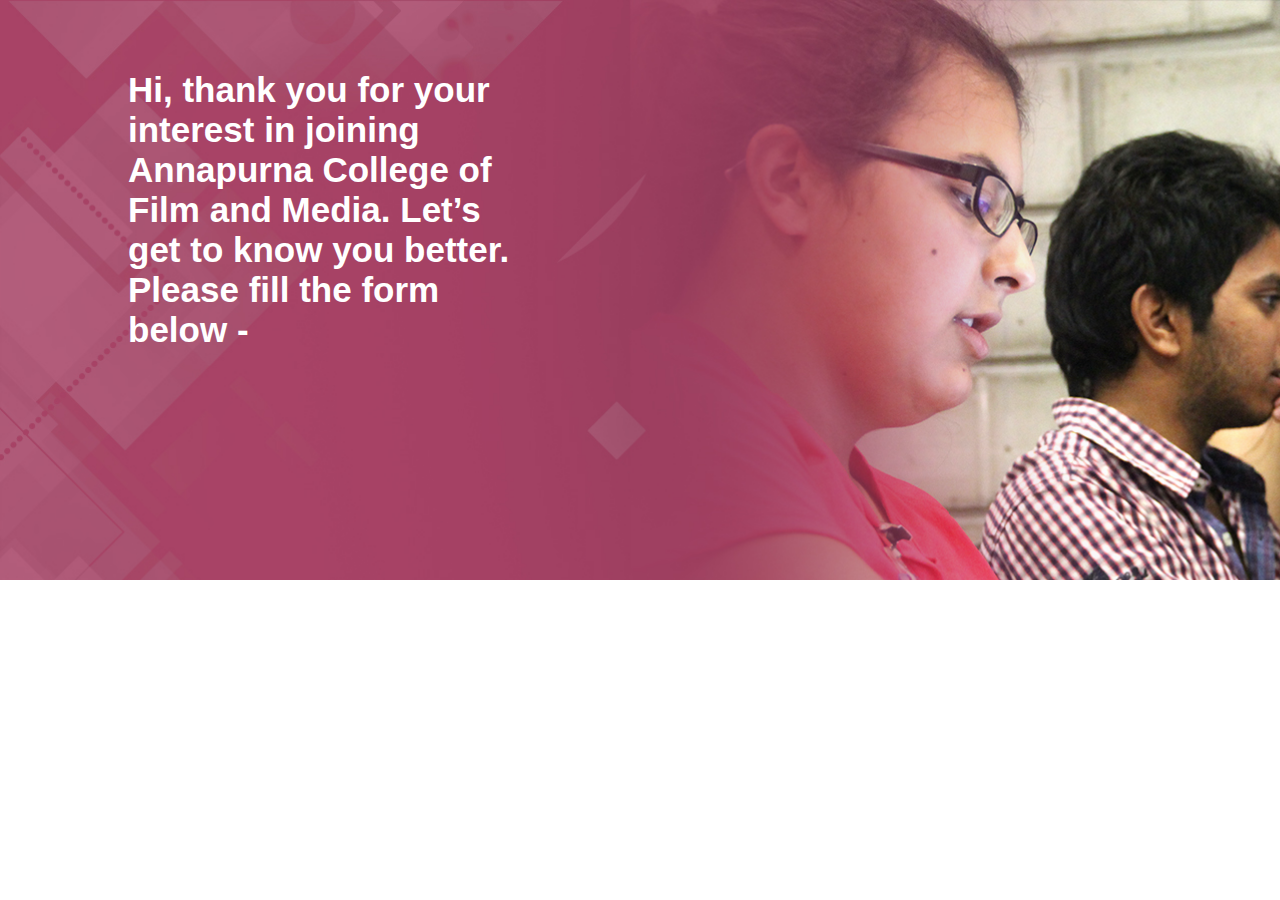
==== enquiry.html @ 4497f045 "Enquiry page added" ====
<!DOCTYPE html>
<html lang="en">
<head>
  <meta charset="UTF-8">
  <meta name="viewport" content="width=device-width, initial-scale=1.0">
  <title>Document</title>
  <link rel="stylesheet" href="./css/style.css">
</head>
<body class="enquiry_form">
  <div class="top-banner">
    <div class="title">
      <p>Hi, thank you for your interest in joining Annapurna College of Film and Media. Let’s get to know you better. Please fill the form below -</p>
    </div>
  </div>
</body>
</html>
---- css/style.css ----
body {
  margin: 0;
  font-family: Arial, Helvetica, sans-serif;
}

.top-banner {
  position: relative;
  min-height: 580px;
}

.ba_film_media .top-banner {
  background-image: url('../images/ba_film_media/Banner_1_a.png');
}

.visual_arts .top-banner {
  background-image: url('../images/visual_arts/Banner_2_a.png');
}

.ma_film_media .top-banner {
  background-image: url('../images/ma_film_media/Banner_3_a.png');
}

.enquiry_form .top-banner {
  background-image: url('../images/enquiry_form/Banner_4.png');
}


.top-banner img{
  width: 100%;
}

.top-banner .title {
  width: 30%;
  position: absolute;
  top: calc(50% - 80px);
  left: 25%;
  transform: translate(-50%, -50%);
}

.top-banner p {
  color: #fff;
  font-weight: bold;
  font-size: 35px;
}

.enquire_now {
  color: #fff;
  padding: 10px 25px;
  text-align: center;
  border: none;
  font-size: 22px;
  text-decoration: none;
}

.enquire_now.yellow {
  background-color: #EEB706;
}

.enquire_now.green {
  background-color: #66BD7B;
}

.tabs {
  position: relative;
  width: 75%;
  margin: 0 auto;
  border: 1px solid #fff;
  border-radius: 20px 20px 0 0;
  bottom: 80px;
  background-color: #fff;
}

.tabs ul {
  display: flex;
  margin: 0 auto;
  padding-inline-start: 0px;
}

.tabs ul li {
  list-style: none;
  width: 40%;
  padding: 30px 0px;
  text-align: center;
  position: relative;
  border-bottom: 1px solid #707070;
}

.tabs ul li a {
  color: #000;
  text-decoration: none;
}

.ba_film_media .tabs ul li:nth-child(2)::after, .ma_film_media .tabs ul li:nth-child(1)::after {
  content: " ";
  position: absolute;
  border-left: 1px solid #707070;
  top: 30%;
  right: 0;
  height: 40%;
  margin-top: auto;
  margin-bottom: auto;
}

.tabs ul li.active{
  border-right: 1px solid #707070;
  border-radius: 20px 20px 0 0;
  border-bottom: none !important;
}

.visual_arts .tabs ul li.active,.ma_film_media .tabs ul li.active {
  border-left: 1px solid #707070;
}

.tabs ul li.active a {
  font-weight: bold;
}

.content-section {
  width: 75%;
  margin: 0 auto;
}

.box {
  min-height: 386px;
  position: relative;
}

.box.script-writing {
  background-image: url('../images/ba_film_media/Group_93.png');
}

.box.production {
  background-image: url('../images/ba_film_media/Group_102.png');
}

.box.cinematography {
  background-image: url('../images/ba_film_media/Group_92.png');
}

.box.editing {
  background-image: url('../images/ba_film_media/Group_103.png');
}

.box.sound-design {
  background-image: url('../images/ba_film_media/Group_104.png');
}

.box.digital-marketing {
  background-image: url('../images/ba_film_media/Group_105.png');
}

.box.vfx {
  background-image: url('../images/visual_arts/Group_93.png');
}

.box.digital_imaging {
  background-image: url('../images/visual_arts/Group_106.png');
}

.box .content {
  width: 65%;
  position: absolute;
  top: 50%;
  left: 40%;
  transform: translate(-50%, -50%);
  color: #fff;
}

.box .content p {
  margin-bottom: 2rem;
}

.box .content.right {
  left: auto;
  right: -25%;
  text-align: right;
}

.bottom-arrow {
  border: 2px solid #EEB706;
}

.bottom-arrow:after {
  content:'';
  position: absolute;
  left: 0;
  right: 0;
  margin: 0 auto;
  width: 0;
  height: 0;
  border-top: 25px solid #EEB706;
  border-left: 30px solid transparent;
  border-right: 30px solid transparent;
  z-index: 1;
}
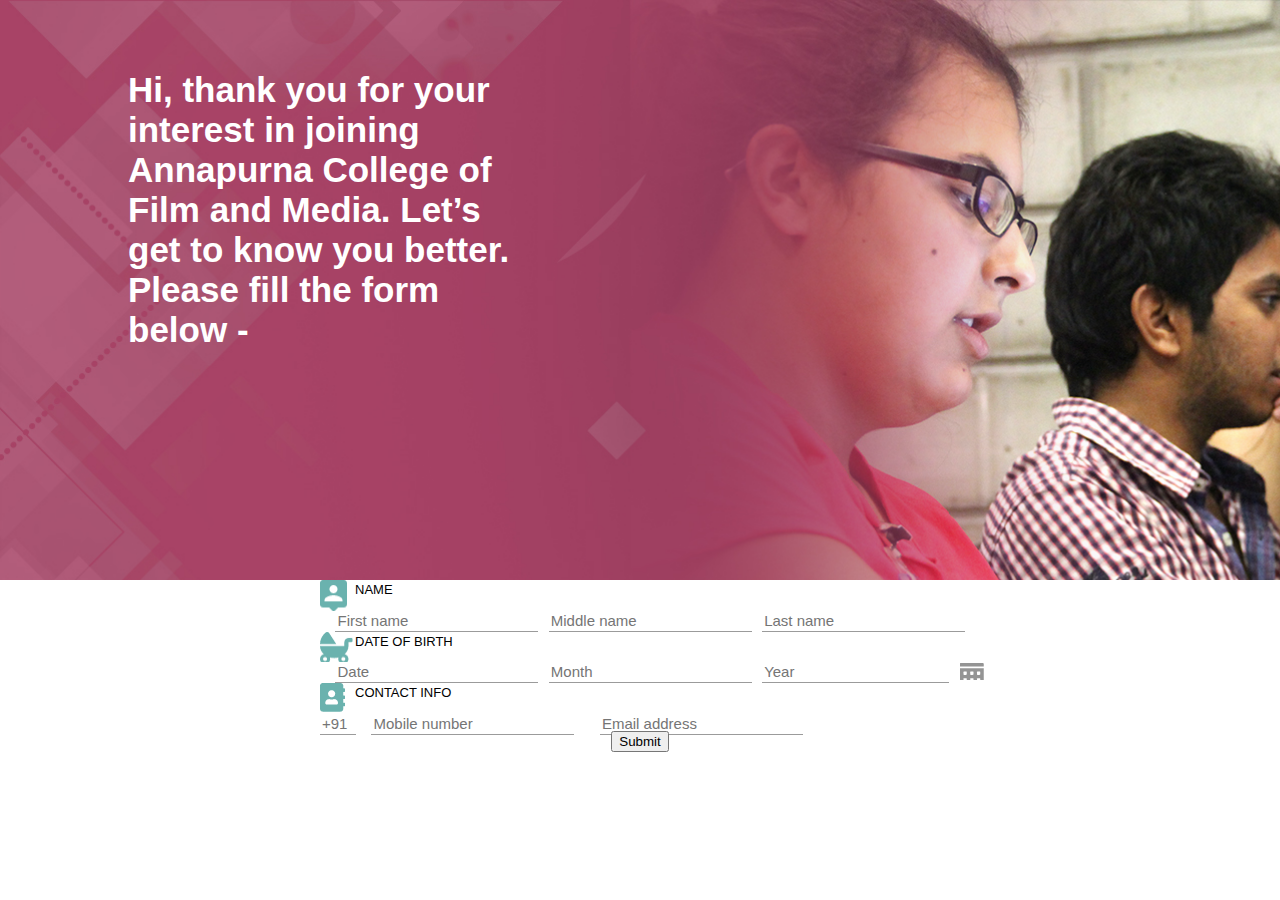
==== commit 3cfaa3fe: "progressing in enquiry form" ====
--- a/enquiry.html
+++ b/enquiry.html
@@ -1,16 +1,69 @@
 <!DOCTYPE html>
 <html lang="en">
+
 <head>
-  <meta charset="UTF-8">
-  <meta name="viewport" content="width=device-width, initial-scale=1.0">
+  <meta charset="UTF-8" />
+  <meta name="viewport" content="width=device-width, initial-scale=1.0" />
   <title>Document</title>
-  <link rel="stylesheet" href="./css/style.css">
+  <link rel="stylesheet" href="./css/style.css" />
 </head>
+
 <body class="enquiry_form">
   <div class="top-banner">
     <div class="title">
-      <p>Hi, thank you for your interest in joining Annapurna College of Film and Media. Let’s get to know you better. Please fill the form below -</p>
+      <p>
+        Hi, thank you for your interest in joining Annapurna College of Film
+        and Media. Let’s get to know you better. Please fill the form below -
+      </p>
     </div>
   </div>
+  <form class="enquiry-form validate-form">
+    <div class="form-section1">
+      <label id="name" class="label" for="first-name">Name</label>
+      <div class="wrap-input-field">
+        <input class="input-field" type="text" name="first-name" placeholder="First name" />
+      </div>
+      <div class="wrap-input-field">
+        <input class="input-field" type="text" name="middle-name" placeholder="Middle name" />
+      </div>
+      <div class="wrap-input-field">
+        <input class="input-field" type="text" name="last-name" placeholder="Last name" />
+      </div>
+
+      <label id="date" class="label" for="date-of-birth">Date of Birth</label>
+      <div class="wrap-input-field">
+        <input class="input-field" type="text" name="date" placeholder="Date" />
+      </div>
+      <div class="wrap-input-field">
+        <input class="input-field" type="text" name="month" placeholder="Month" />
+      </div>
+      <div class="wrap-input-field">
+        <input class="input-field3" type="text" name="year" placeholder="Year" />
+        <span id="calc"></span>
+      </div>
+    </div>
+    <div class="form-section2">
+      <label id="contact" class="label" for="contact-info">Contact Info</label>
+      <div class="wrap-input-field2">
+        <input id="mobile-addon" class="input-field2" type="text" name="mobile-addon" placeholder="+91" />
+      </div>
+      <div class="wrap-input-field3">
+        <input class="input-field" type="text" name="mobile-number" placeholder="Mobile number" />
+      </div>
+      <div class="wrap-input-field3">
+        <input class="input-field" type="text" name="email-address" placeholder="Email address" />
+      </div>
+    </div>
+
+    <div class="container-contact100-form-btn">
+      <button class="contact100-form-btn">
+        <span>
+          Submit
+          <i class="zmdi zmdi-arrow-right m-l-8"></i>
+        </span>
+      </button>
+    </div>
+  </form>
 </body>
+
 </html>
--- a/css/style.css
+++ b/css/style.css
@@ -24,8 +24,7 @@
   background-image: url('../images/enquiry_form/Banner_4.png');
 }
 
-
-.top-banner img{
+.top-banner img {
   width: 100%;
 }
 
@@ -101,13 +100,13 @@
   margin-bottom: auto;
 }
 
-.tabs ul li.active{
+.tabs ul li.active {
   border-right: 1px solid #707070;
   border-radius: 20px 20px 0 0;
   border-bottom: none !important;
 }
 
-.visual_arts .tabs ul li.active,.ma_film_media .tabs ul li.active {
+.visual_arts .tabs ul li.active, .ma_film_media .tabs ul li.active {
   border-left: 1px solid #707070;
 }
 
@@ -181,7 +180,7 @@
 }
 
 .bottom-arrow:after {
-  content:'';
+  content: '';
   position: absolute;
   left: 0;
   right: 0;
@@ -193,3 +192,123 @@
   border-right: 30px solid transparent;
   z-index: 1;
 }
+
+.enquiry-form {
+  width: 50%;
+  display: -webkit-box;
+  display: -webkit-flex;
+  display: -moz-box;
+  display: -ms-flexbox;
+  display: flex;
+  flex-wrap: wrap;
+  justify-content: space-between;
+  margin: 0 auto;
+}
+
+.label {
+  font-size: 13px;
+  color: #000;
+  line-height: 1.5;
+  text-transform: uppercase;
+  width: 100%;
+  padding-bottom: 11px;
+}
+
+.input-field {
+  display: block;
+  font-size: 15px;
+  color: #9B9B9B;
+  line-height: 1.2;
+  border: transparent;
+  border-bottom: 1px solid #9B9B9B !important;
+}
+
+.input-field2 {
+  font-size: 15px;
+  color: #9B9B9B;
+  line-height: 1.2;
+  border: transparent;
+  border-bottom: 1px solid #9B9B9B !important;
+  width: 100%;
+}
+
+.input-field3 {
+  font-size: 15px;
+  color: #9B9B9B;
+  line-height: 1.2;
+  border: transparent;
+  border-bottom: 1px solid #9B9B9B !important;
+  width: 100%;
+}
+
+#name {
+  background: url('../images/icons/Icon-material-person-pin.png') no-repeat;
+  padding-left: 35px;
+}
+
+#date {
+  background: url('../images/icons/Icon-awesome-baby-carriage.png') no-repeat;
+  padding-left: 35px;
+}
+
+#contact {
+  background: url('../images/icons/Icon-awesome-address-book.png') no-repeat;
+  padding-left: 35px;
+}
+
+#calc {
+  background: url('../images/icons/Icon-awesome-calendar-alt.png') no-repeat center right;
+  padding-right: 35px;
+  width: 24px;
+  height: 27px;
+}
+
+label#contact {
+  display: block;
+}
+
+.container-contact100-form-btn {
+  width: 100%;
+  display: -webkit-box;
+  display: -webkit-flex;
+  display: -moz-box;
+  display: -ms-flexbox;
+  display: flex;
+  flex-wrap: wrap;
+  justify-content: center;
+  margin-top: -4px;
+}
+
+.wrap-input-field {
+  width: 28.5%;
+}
+
+.form-section1 {
+  width: 100%;
+  display: flex;
+  justify-content: space-around;
+  flex-wrap: wrap;
+  margin: 0 auto;
+}
+
+.form-section2 {
+  width: 100%;
+  display: inline-block;
+  margin: 0 auto;
+}
+
+.wrap-input-field2 {
+  width: 5%;
+  display: inline-block;
+  margin-right: 15px;
+}
+
+.wrap-input-field3 {
+  width: 35%;
+  display: inline-block;
+}
+
+.wrap-input-field4 {
+  width: 35%;
+  display: inline-block;
+}
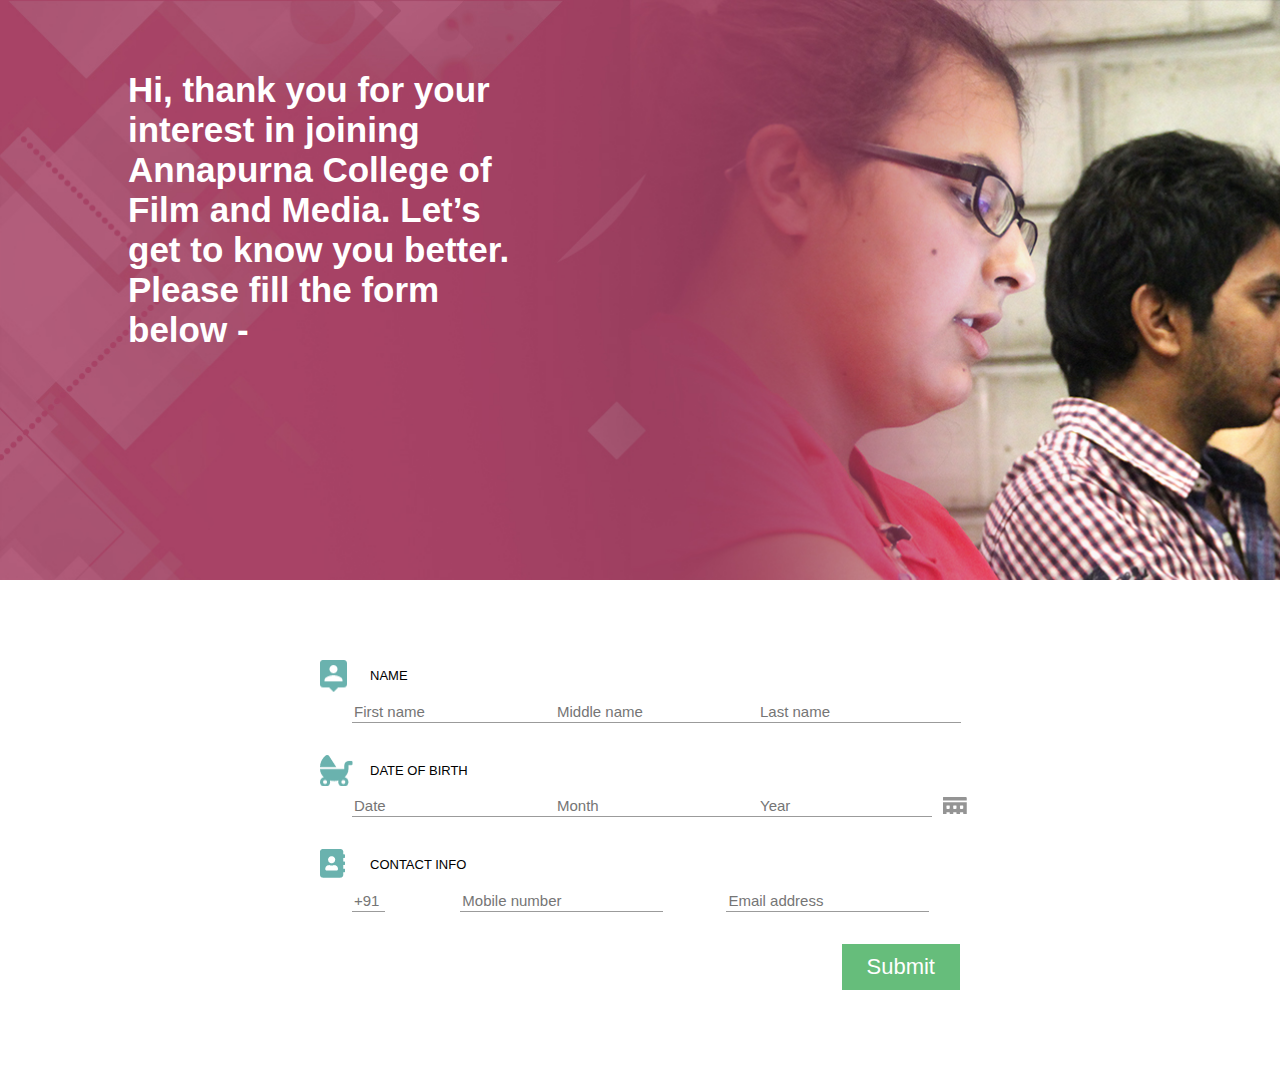
==== commit c04b8833: "Enquiry for css updated" ====
--- a/enquiry.html
+++ b/enquiry.html
@@ -20,48 +20,46 @@
   <form class="enquiry-form validate-form">
     <div class="form-section1">
       <label id="name" class="label" for="first-name">Name</label>
-      <div class="wrap-input-field">
-        <input class="input-field" type="text" name="first-name" placeholder="First name" />
-      </div>
-      <div class="wrap-input-field">
-        <input class="input-field" type="text" name="middle-name" placeholder="Middle name" />
-      </div>
-      <div class="wrap-input-field">
-        <input class="input-field" type="text" name="last-name" placeholder="Last name" />
+      <div class="input-wrapper">
+        <div class="wrap-input-field">
+          <input class="input-field" type="text" name="first-name" placeholder="First name" />
+        </div>
+        <div class="wrap-input-field">
+          <input class="input-field" type="text" name="middle-name" placeholder="Middle name" />
+        </div>
+        <div class="wrap-input-field">
+          <input class="input-field" type="text" name="last-name" placeholder="Last name" />
+        </div>
       </div>
 
       <label id="date" class="label" for="date-of-birth">Date of Birth</label>
-      <div class="wrap-input-field">
-        <input class="input-field" type="text" name="date" placeholder="Date" />
+      <div class="input-wrapper">
+        <div class="wrap-input-field">
+          <input class="input-field" type="text" name="date" placeholder="Date" />
+        </div>
+        <div class="wrap-input-field">
+          <input class="input-field" type="text" name="month" placeholder="Month" />
+        </div>
+        <div class="wrap-input-field">
+          <input class="input-field3" type="text" name="year" placeholder="Year" />
+          <span id="calc"></span>
+        </div>
       </div>
-      <div class="wrap-input-field">
-        <input class="input-field" type="text" name="month" placeholder="Month" />
-      </div>
-      <div class="wrap-input-field">
-        <input class="input-field3" type="text" name="year" placeholder="Year" />
-        <span id="calc"></span>
+      <label id="contact" class="label" for="contact-info">Contact Info</label>
+      <div class="input-wrapper">
+        <div class="wrap-input-field2">
+          <input id="mobile-addon" class="input-field2" type="text" name="mobile-addon" placeholder="+91" />
+        </div>
+        <div class="wrap-input-field3">
+          <input class="input-field" type="text" name="mobile-number" placeholder="Mobile number" />
+        </div>
+        <div class="wrap-input-field3">
+          <input class="input-field" type="text" name="email-address" placeholder="Email address" />
+        </div>
       </div>
     </div>
-    <div class="form-section2">
-      <label id="contact" class="label" for="contact-info">Contact Info</label>
-      <div class="wrap-input-field2">
-        <input id="mobile-addon" class="input-field2" type="text" name="mobile-addon" placeholder="+91" />
-      </div>
-      <div class="wrap-input-field3">
-        <input class="input-field" type="text" name="mobile-number" placeholder="Mobile number" />
-      </div>
-      <div class="wrap-input-field3">
-        <input class="input-field" type="text" name="email-address" placeholder="Email address" />
-      </div>
-    </div>
-
     <div class="container-contact100-form-btn">
-      <button class="contact100-form-btn">
-        <span>
-          Submit
-          <i class="zmdi zmdi-arrow-right m-l-8"></i>
-        </span>
-      </button>
+      <button class="enquire_now green">Submit</button>
     </div>
   </form>
 </body>
--- a/css/style.css
+++ b/css/style.css
@@ -202,7 +202,7 @@
   display: flex;
   flex-wrap: wrap;
   justify-content: space-between;
-  margin: 0 auto;
+  margin: 5rem auto;
 }
 
 .label {
@@ -211,7 +211,7 @@
   line-height: 1.5;
   text-transform: uppercase;
   width: 100%;
-  padding-bottom: 11px;
+  padding: 6px 6px 6px 50px;
 }
 
 .input-field {
@@ -243,17 +243,14 @@
 
 #name {
   background: url('../images/icons/Icon-material-person-pin.png') no-repeat;
-  padding-left: 35px;
 }
 
 #date {
   background: url('../images/icons/Icon-awesome-baby-carriage.png') no-repeat;
-  padding-left: 35px;
 }
 
 #contact {
   background: url('../images/icons/Icon-awesome-address-book.png') no-repeat;
-  padding-left: 35px;
 }
 
 #calc {
@@ -269,18 +266,8 @@
 
 .container-contact100-form-btn {
   width: 100%;
-  display: -webkit-box;
-  display: -webkit-flex;
-  display: -moz-box;
-  display: -ms-flexbox;
-  display: flex;
-  flex-wrap: wrap;
-  justify-content: center;
-  margin-top: -4px;
-}
-
-.wrap-input-field {
-  width: 28.5%;
+  display: flex;
+  justify-content: flex-end;
 }
 
 .form-section1 {
@@ -312,3 +299,10 @@
   width: 35%;
   display: inline-block;
 }
+
+.input-wrapper {
+  display: flex;
+  justify-content: space-between;
+  width: 90%;
+  margin: 10px 0 2rem 0;
+}
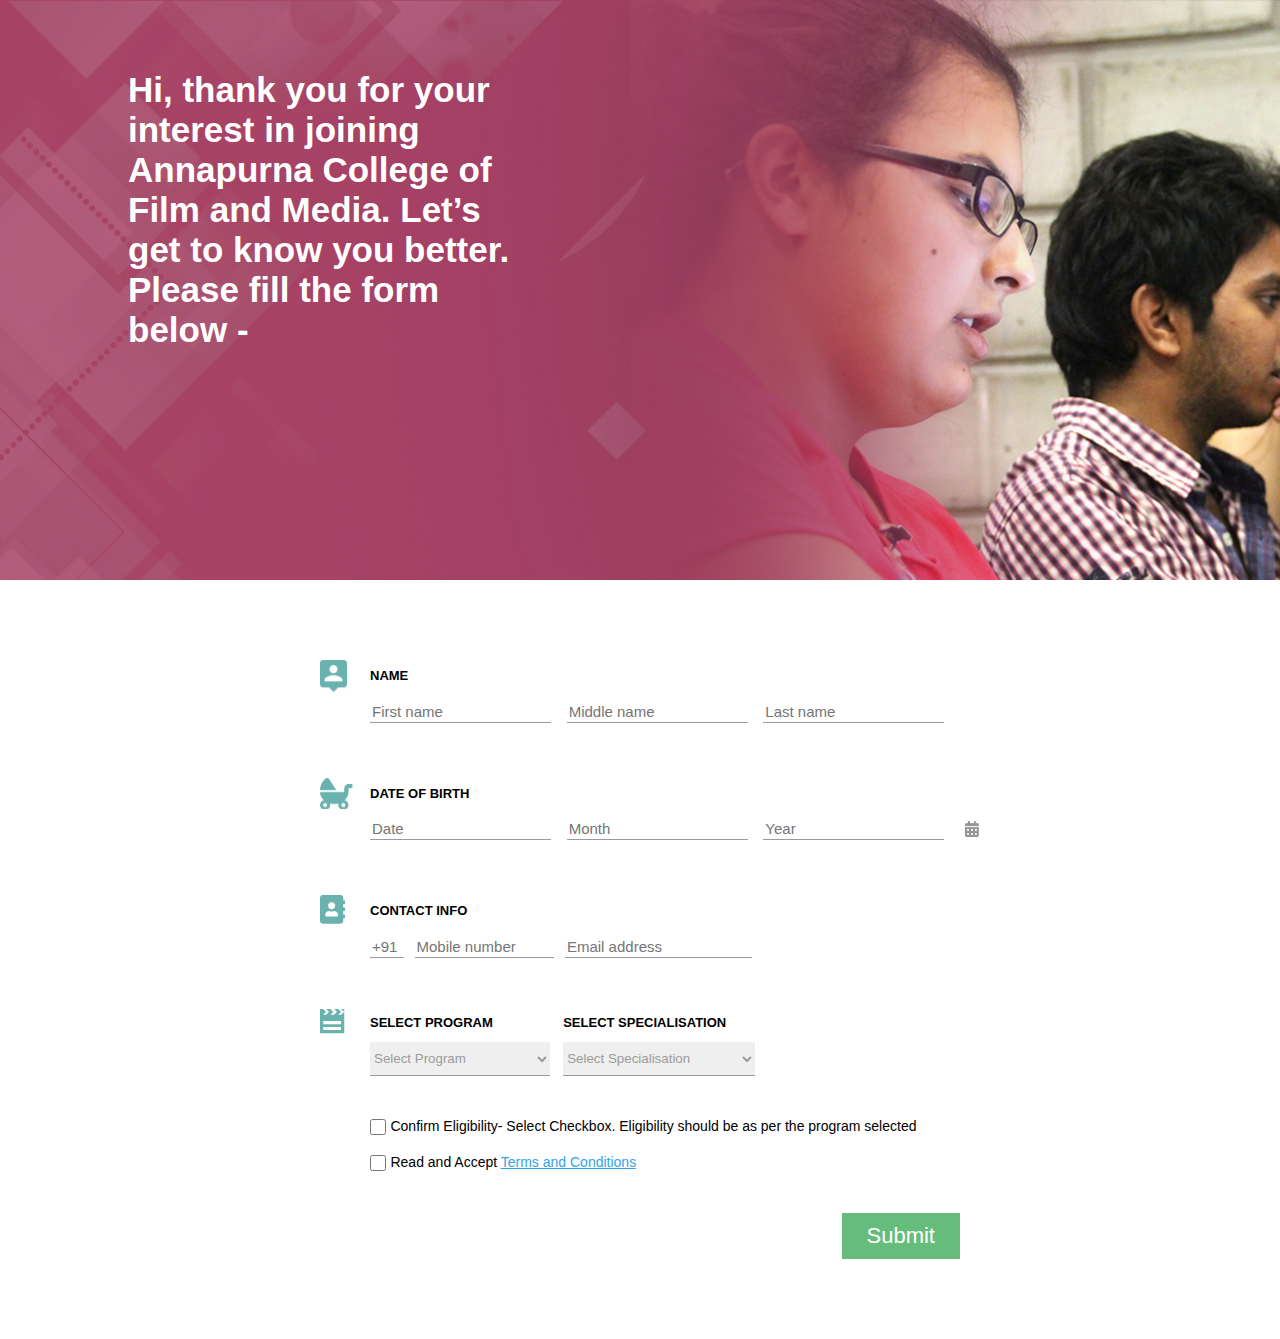
==== commit 0598c304: "Enquiry form completed" ====
--- a/enquiry.html
+++ b/enquiry.html
@@ -45,20 +45,54 @@
           <span id="calc"></span>
         </div>
       </div>
+
       <label id="contact" class="label" for="contact-info">Contact Info</label>
       <div class="input-wrapper">
         <div class="wrap-input-field2">
           <input id="mobile-addon" class="input-field2" type="text" name="mobile-addon" placeholder="+91" />
         </div>
-        <div class="wrap-input-field3">
+        <div class="wrap-input-field3" style="width: 25.5%;">
           <input class="input-field" type="text" name="mobile-number" placeholder="Mobile number" />
         </div>
-        <div class="wrap-input-field3">
+        <div class="wrap-input-field3" style="width: 34.5%;">
           <input class="input-field" type="text" name="email-address" placeholder="Email address" />
         </div>
       </div>
+      <div class="half-section">
+        <div class="wrap-input-field5 input-field">
+            <label id="select-program" class="label" for="select-program">Select Program</label>
+            <div class="form-select">
+                <select name="Program" id="Program">
+                    <option value="program">Select Program</option>
+                    <option value="program">Select Program</option>
+                    <option value="program">Select Program</option>
+                    <option value="program">Select Program</option>
+                    <option value="program">Select Program</option>
+                </select>
+            </div>
+        </div>
+        <div class="wrap-input-field6 input-field" style="margin-left: 0%;">
+            <label id="select-specialisation" class="label" for="select-specialisation">Select Specialisation</label>
+            <div class="form-select">
+                <select name="specialisation" id="specialisation">
+                    <option value="specialisation">Select Specialisation</option>
+                    <option value="specialisation">Select Specialisation</option>
+                    <option value="specialisation">Select Specialisation</option>
+                    <option value="specialisation">Select Specialisation</option>
+                    <option value="specialisation">Select Specialisation</option>
+                </select>
+            </div>
+        </div>
     </div>
-    <div class="container-contact100-form-btn">
+
+    <div class="checkbox">
+      <input type="checkbox" id="check1" name="check1" value="check1">
+      <label for="vehicle1">Confirm Eligibility- Select Checkbox. Eligibility should be as per the program selected</label><br>
+      <input type="checkbox" id="check2" name="check2" value="check2">
+      <label for="vehicle2">Read and Accept <span><a href="">Terms and Conditions</a></span></label>
+    </div>
+    </div>
+    <div class="form-submit-btn">
       <button class="enquire_now green">Submit</button>
     </div>
   </form>
--- a/css/style.css
+++ b/css/style.css
@@ -89,7 +89,8 @@
   text-decoration: none;
 }
 
-.ba_film_media .tabs ul li:nth-child(2)::after, .ma_film_media .tabs ul li:nth-child(1)::after {
+.ba_film_media .tabs ul li:nth-child(2)::after,
+.ma_film_media .tabs ul li:nth-child(1)::after {
   content: " ";
   position: absolute;
   border-left: 1px solid #707070;
@@ -106,7 +107,8 @@
   border-bottom: none !important;
 }
 
-.visual_arts .tabs ul li.active, .ma_film_media .tabs ul li.active {
+.visual_arts .tabs ul li.active,
+.ma_film_media .tabs ul li.active {
   border-left: 1px solid #707070;
 }
 
@@ -208,6 +210,7 @@
 .label {
   font-size: 13px;
   color: #000;
+  font-weight: 900;
   line-height: 1.5;
   text-transform: uppercase;
   width: 100%;
@@ -221,6 +224,7 @@
   line-height: 1.2;
   border: transparent;
   border-bottom: 1px solid #9B9B9B !important;
+  width: 90%;
 }
 
 .input-field2 {
@@ -238,7 +242,7 @@
   line-height: 1.2;
   border: transparent;
   border-bottom: 1px solid #9B9B9B !important;
-  width: 100%;
+  width: 90%;
 }
 
 #name {
@@ -251,6 +255,10 @@
 
 #contact {
   background: url('../images/icons/Icon-awesome-address-book.png') no-repeat;
+}
+
+#select-program {
+  background: url('../images/icons/Icon-map-movie-theater.png') no-repeat;
 }
 
 #calc {
@@ -258,16 +266,18 @@
   padding-right: 35px;
   width: 24px;
   height: 27px;
+  background-size: 40% auto;
 }
 
 label#contact {
   display: block;
 }
 
-.container-contact100-form-btn {
+.form-submit-btn {
   width: 100%;
   display: flex;
   justify-content: flex-end;
+  margin-top:2rem;
 }
 
 .form-section1 {
@@ -284,6 +294,10 @@
   margin: 0 auto;
 }
 
+.wrap-input-field {
+  width: 100%;
+}
+
 .wrap-input-field2 {
   width: 5%;
   display: inline-block;
@@ -291,7 +305,7 @@
 }
 
 .wrap-input-field3 {
-  width: 35%;
+  width: 40%;
   display: inline-block;
 }
 
@@ -302,7 +316,85 @@
 
 .input-wrapper {
   display: flex;
-  justify-content: space-between;
-  width: 90%;
-  margin: 10px 0 2rem 0;
-}
+  width: 100%;
+  margin: 10px 0 2rem 50px;
+}
+
+.half-section {
+  width: 100%;
+  display: inline-block;
+  font-size: 0;
+}
+
+.half-section .input-field {
+  border: transparent !important;
+  display: inline-block;
+}
+.half-section .input-field.wrap-input-field5{
+  width: 38%;
+}
+.half-section .input-field.wrap-input-field6{
+  width: 50%;
+}
+.half-section #Program{
+  width: 74%;
+}
+.half-section select#specialisation{
+  margin: 10px 0;
+}
+#select-specialisation{
+  padding: 0;
+}
+
+.input-field {
+  margin-bottom: 23px;
+  position: relative;
+}
+
+.input-field:focus, .input-field3:focus, .input-field2:focus {
+  outline: none;
+}
+
+.form-select {
+  position: relative;
+}
+
+select {
+  color: #9B9B9B;
+}
+
+select#Program,
+select#specialisation {
+  width: 60%;
+  margin: 10px 0 10px 50px;
+  padding: 8px 0px;
+  color: #9B9B9B;
+  border: transparent;
+  border-bottom: 1px solid #9B9B9B !important;
+}
+
+select#Program:focus, select#specialisation {
+  outline: none;
+}
+
+.checkbox {
+  display: block;
+  position: relative;
+  margin: 0;
+  padding: 0;
+  width: 100%;
+  margin-left: 50px;
+}
+.checkbox label {
+  font-size: 14px;
+}
+.checkbox input {
+  width: 16px;
+    height: 16px;
+  margin: 10px 0px;
+  padding: 0;
+  vertical-align: middle;
+}
+.checkbox span a{
+  color:#32A4EB;
+}
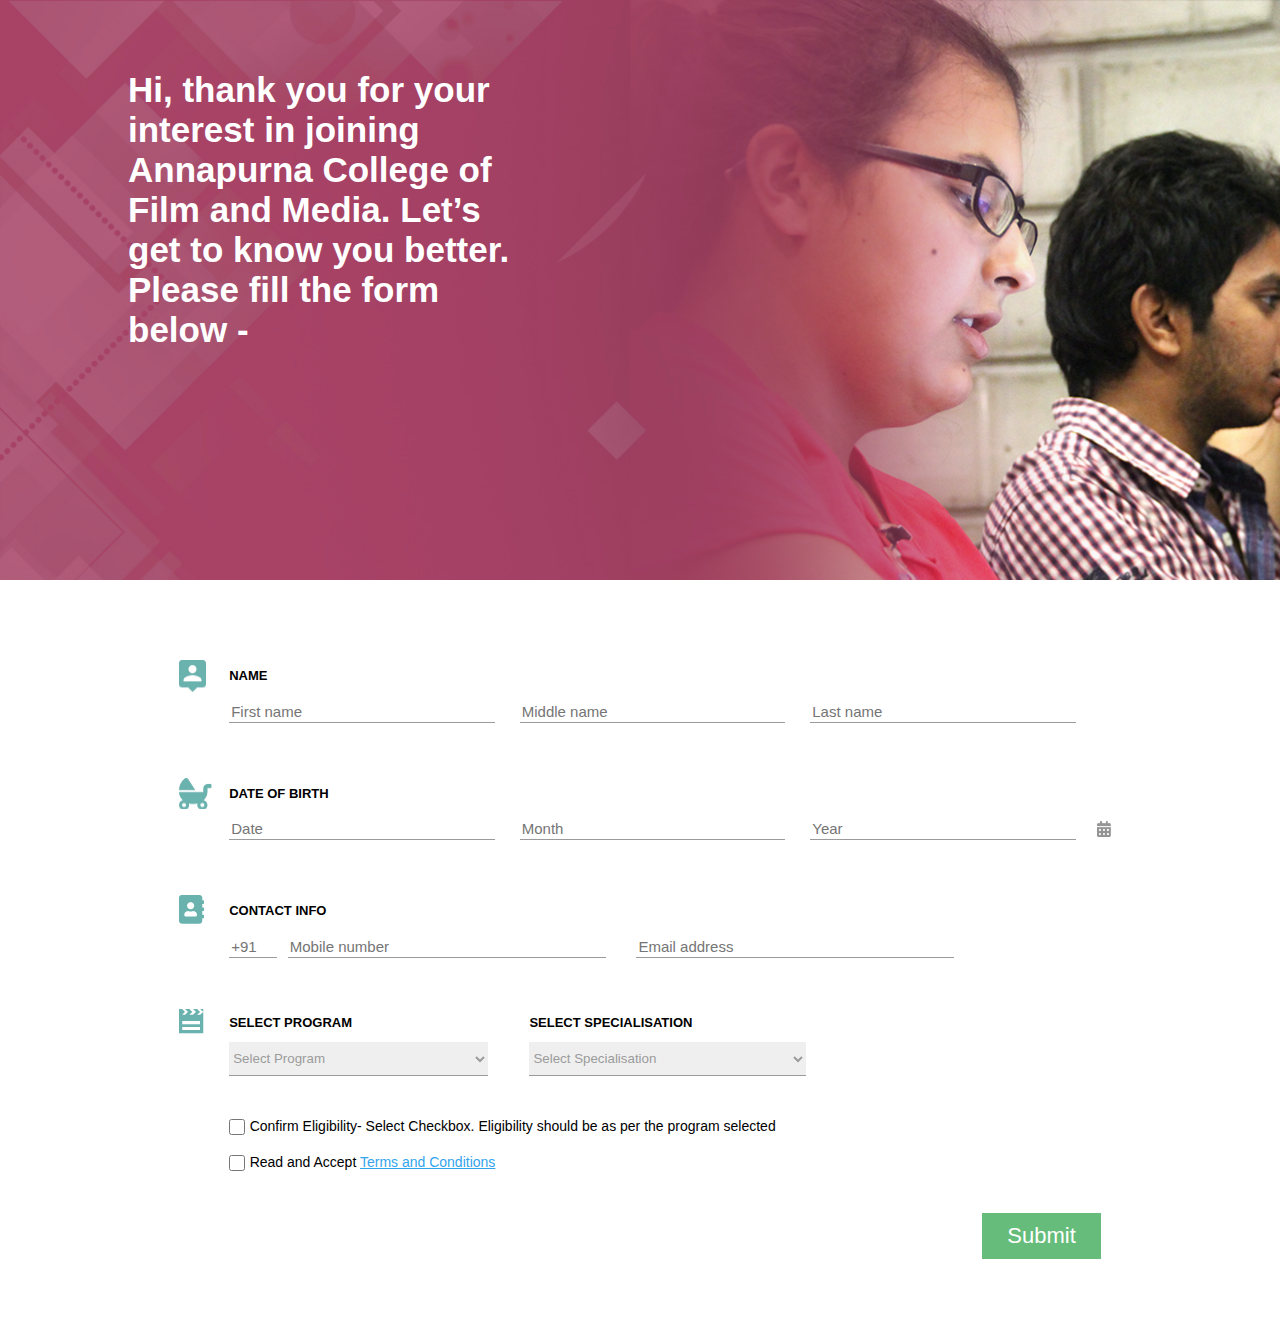
==== commit da4b99c2: "Farzana changes for responsive design" ====
--- a/enquiry.html
+++ b/enquiry.html
@@ -10,92 +10,98 @@
 
 <body class="enquiry_form">
   <div class="top-banner">
-    <div class="title">
-      <p>
-        Hi, thank you for your interest in joining Annapurna College of Film
-        and Media. Let’s get to know you better. Please fill the form below -
-      </p>
+    <div class="container">
+      <div class="title">
+        <p>
+          Hi, thank you for your interest in joining Annapurna College of Film
+          and Media. Let’s get to know you better. Please fill the form below -
+        </p>
+      </div>
     </div>
+    
   </div>
-  <form class="enquiry-form validate-form">
-    <div class="form-section1">
-      <label id="name" class="label" for="first-name">Name</label>
-      <div class="input-wrapper">
-        <div class="wrap-input-field">
-          <input class="input-field" type="text" name="first-name" placeholder="First name" />
+  <div class="container">
+    <form class="enquiry-form validate-form">
+      <div class="form-section1">
+        <label id="name" class="label" for="first-name">Name</label>
+        <div class="input-wrapper">
+          <div class="wrap-input-field">
+            <input class="input-field" type="text" name="first-name" placeholder="First name" />
+          </div>
+          <div class="wrap-input-field">
+            <input class="input-field" type="text" name="middle-name" placeholder="Middle name" />
+          </div>
+          <div class="wrap-input-field">
+            <input class="input-field" type="text" name="last-name" placeholder="Last name" />
+          </div>
         </div>
-        <div class="wrap-input-field">
-          <input class="input-field" type="text" name="middle-name" placeholder="Middle name" />
+
+        <label id="date" class="label" for="date-of-birth">Date of Birth</label>
+        <div class="input-wrapper">
+          <div class="wrap-input-field">
+            <input class="input-field" type="text" name="date" placeholder="Date" />
+          </div>
+          <div class="wrap-input-field">
+            <input class="input-field" type="text" name="month" placeholder="Month" />
+          </div>
+          <div class="wrap-input-field">
+            <input class="input-field3" type="text" name="year" placeholder="Year" />
+            <span id="calc"></span>
+          </div>
         </div>
-        <div class="wrap-input-field">
-          <input class="input-field" type="text" name="last-name" placeholder="Last name" />
+
+        <label id="contact" class="label" for="contact-info">Contact Info</label>
+        <div class="input-wrapper">
+          <div class="wrap-input-field2">
+            <input id="mobile-addon" class="input-field2" type="text" name="mobile-addon" placeholder="+91" />
+          </div>
+          <div class="wrap-input-field3">
+            <input class="input-field" type="text" name="mobile-number" placeholder="Mobile number" />
+          </div>
+          <div class="wrap-input-field3">
+            <input class="input-field" type="text" name="email-address" placeholder="Email address" />
+          </div>
         </div>
+        <div class="half-section">
+          <div class="wrap-input-field5 input-field">
+              <label id="select-program" class="label" for="select-program">Select Program</label>
+              <div class="form-select">
+                  <select name="Program" id="Program">
+                      <option value="program">Select Program</option>
+                      <option value="program">Select Program</option>
+                      <option value="program">Select Program</option>
+                      <option value="program">Select Program</option>
+                      <option value="program">Select Program</option>
+                  </select>
+              </div>
+          </div>
+          <div class="wrap-input-field6 input-field">
+              <label id="select-specialisation" class="label" for="select-specialisation">Select Specialisation</label>
+              <div class="form-select">
+                  <select name="specialisation" id="specialisation">
+                      <option value="specialisation">Select Specialisation</option>
+                      <option value="specialisation">Select Specialisation</option>
+                      <option value="specialisation">Select Specialisation</option>
+                      <option value="specialisation">Select Specialisation</option>
+                      <option value="specialisation">Select Specialisation</option>
+                  </select>
+              </div>
+          </div>
       </div>
 
-      <label id="date" class="label" for="date-of-birth">Date of Birth</label>
-      <div class="input-wrapper">
-        <div class="wrap-input-field">
-          <input class="input-field" type="text" name="date" placeholder="Date" />
-        </div>
-        <div class="wrap-input-field">
-          <input class="input-field" type="text" name="month" placeholder="Month" />
-        </div>
-        <div class="wrap-input-field">
-          <input class="input-field3" type="text" name="year" placeholder="Year" />
-          <span id="calc"></span>
-        </div>
+      <div class="checkbox">
+        <input type="checkbox" id="check1" name="check1" value="check1">
+        <label for="vehicle1">Confirm Eligibility- Select Checkbox. Eligibility should be as per the program selected</label><br>
+        <input type="checkbox" id="check2" name="check2" value="check2">
+        <label for="vehicle2">Read and Accept <span><a href="">Terms and Conditions</a></span></label>
       </div>
-
-      <label id="contact" class="label" for="contact-info">Contact Info</label>
-      <div class="input-wrapper">
-        <div class="wrap-input-field2">
-          <input id="mobile-addon" class="input-field2" type="text" name="mobile-addon" placeholder="+91" />
-        </div>
-        <div class="wrap-input-field3" style="width: 25.5%;">
-          <input class="input-field" type="text" name="mobile-number" placeholder="Mobile number" />
-        </div>
-        <div class="wrap-input-field3" style="width: 34.5%;">
-          <input class="input-field" type="text" name="email-address" placeholder="Email address" />
-        </div>
       </div>
-      <div class="half-section">
-        <div class="wrap-input-field5 input-field">
-            <label id="select-program" class="label" for="select-program">Select Program</label>
-            <div class="form-select">
-                <select name="Program" id="Program">
-                    <option value="program">Select Program</option>
-                    <option value="program">Select Program</option>
-                    <option value="program">Select Program</option>
-                    <option value="program">Select Program</option>
-                    <option value="program">Select Program</option>
-                </select>
-            </div>
-        </div>
-        <div class="wrap-input-field6 input-field" style="margin-left: 0%;">
-            <label id="select-specialisation" class="label" for="select-specialisation">Select Specialisation</label>
-            <div class="form-select">
-                <select name="specialisation" id="specialisation">
-                    <option value="specialisation">Select Specialisation</option>
-                    <option value="specialisation">Select Specialisation</option>
-                    <option value="specialisation">Select Specialisation</option>
-                    <option value="specialisation">Select Specialisation</option>
-                    <option value="specialisation">Select Specialisation</option>
-                </select>
-            </div>
-        </div>
-    </div>
-
-    <div class="checkbox">
-      <input type="checkbox" id="check1" name="check1" value="check1">
-      <label for="vehicle1">Confirm Eligibility- Select Checkbox. Eligibility should be as per the program selected</label><br>
-      <input type="checkbox" id="check2" name="check2" value="check2">
-      <label for="vehicle2">Read and Accept <span><a href="">Terms and Conditions</a></span></label>
-    </div>
-    </div>
-    <div class="form-submit-btn">
-      <button class="enquire_now green">Submit</button>
-    </div>
-  </form>
+      <div class="form-submit-btn">
+        <button class="enquire_now green">Submit</button>
+      </div>
+    </form>
+  </div>
+  
 </body>
 
 </html>
--- a/css/style.css
+++ b/css/style.css
@@ -61,12 +61,12 @@
 
 .tabs {
   position: relative;
-  width: 75%;
+  width: 100%;
   margin: 0 auto;
   border: 1px solid #fff;
   border-radius: 20px 20px 0 0;
-  bottom: 80px;
   background-color: #fff;
+  margin-top: 80px;
 }
 
 .tabs ul {
@@ -117,8 +117,9 @@
 }
 
 .content-section {
-  width: 75%;
-  margin: 0 auto;
+  width: 100%;
+  margin: 0 auto;
+  margin-top: 50px;
 }
 
 .box {
@@ -128,34 +129,42 @@
 
 .box.script-writing {
   background-image: url('../images/ba_film_media/Group_93.png');
+  background-size: 100% 100%;
 }
 
 .box.production {
   background-image: url('../images/ba_film_media/Group_102.png');
+  background-size: 100% 100%;
 }
 
 .box.cinematography {
   background-image: url('../images/ba_film_media/Group_92.png');
+  background-size: 100% 100%;
 }
 
 .box.editing {
   background-image: url('../images/ba_film_media/Group_103.png');
+  background-size: 100% 100%;
 }
 
 .box.sound-design {
   background-image: url('../images/ba_film_media/Group_104.png');
+  background-size: 100% 100%;
 }
 
 .box.digital-marketing {
   background-image: url('../images/ba_film_media/Group_105.png');
+  background-size: 100% 100%;
 }
 
 .box.vfx {
   background-image: url('../images/visual_arts/Group_93.png');
+  background-size: 100% 100%;
 }
 
 .box.digital_imaging {
   background-image: url('../images/visual_arts/Group_106.png');
+  background-size: 100% 100%;
 }
 
 .box .content {
@@ -196,7 +205,7 @@
 }
 
 .enquiry-form {
-  width: 50%;
+  width: 90%;
   display: -webkit-box;
   display: -webkit-flex;
   display: -moz-box;
@@ -247,14 +256,17 @@
 
 #name {
   background: url('../images/icons/Icon-material-person-pin.png') no-repeat;
+  background-size:  auto;
 }
 
 #date {
   background: url('../images/icons/Icon-awesome-baby-carriage.png') no-repeat;
+  background-size: auto;
 }
 
 #contact {
   background: url('../images/icons/Icon-awesome-address-book.png') no-repeat;
+  background-size: auto;
 }
 
 #select-program {
@@ -398,3 +410,150 @@
 .checkbox span a{
   color:#32A4EB;
 }
+
+.signupForm {
+  width: 25%;
+  background-color: white;
+  padding: 1.5rem 2rem;
+  border-radius: 50px;
+  float: right;
+  margin-top: 80px;
+}
+
+.signupForm .signup-wrapper  {
+  margin: 2rem 0 1.5rem;
+}
+
+.signupForm .form-content h4 {
+  margin: 0;
+  color: #042665;
+}
+
+.signupForm .form-content .input-field {
+  width: 100%;
+  line-height: 2;
+}
+
+.signupForm .form-content .enquire_now {
+  float: right;
+}
+
+.signupForm .sucess-content {
+  padding: 4rem;
+}
+
+.signupForm .sucess-content .sucess-circle {
+  position: relative;
+  width: 60px;
+  margin: 0 auto;
+}
+
+.signupForm .sucess-content .sucess-circle .circle {
+  width: 60px;
+  height: 60px;
+  background-color: #66BE7B;
+  border-radius: 50%;
+}
+
+.signupForm .sucess-content .sucess-circle .circle::after {
+  content: "";
+  background-color: transparent;
+  position: absolute;
+  left: 20px;
+  top: 3px;
+  width: 14px;
+  border-bottom: 3px solid #fff;
+  height: 40px;
+  border-right: 3px solid #fff;
+  transform: rotate(45deg);
+}
+
+.signupForm .sucess-content h5 {
+  text-align: center;
+  color: #042665;
+}
+
+
+/******* Ram Css Section Start ********/
+
+.container {
+  width: 80%;
+  height: auto;
+  overflow: hidden;
+  margin: auto;
+  display: block;
+}
+
+
+@media screen and (max-width: 768px) {
+  .container {
+    width: 90%  ;
+  }
+  .ba_film_media .top-banner {
+    background-size: 100% 100%;
+  }
+  .top-banner p {
+    font-size: 21px;
+  }
+  .tabs {
+    margin-top: 40px;
+  }
+  .tabs ul li {
+    padding: 10px 5px;
+  }
+  .tabs ul li a {
+    font-size: 12px;    
+  }
+  .top-banner .title {
+      width: 100%;
+      position: relative;
+      top: 0;
+      left: 0;
+      transform: none;
+  }
+  .signupForm {
+    width: 90%;
+    padding: 15px;
+    margin-top: 50px;
+    border-radius: 30px;
+  }
+  .box { min-height: 265px;}
+  .box .content {
+    width: 100%;
+    left: 0;
+    top: 35%;
+    height: auto;
+    position: relative;
+    transform:none;
+  }
+  .box .content h2 {
+    font-size: 18px;
+  }
+  .box .content p {
+    font-size: 12px;
+  }
+  .box.script-writing {
+    background-size: 100% 100%;
+    padding: 20px 15px;
+    min-height: 360px;
+    overflow: hidden;
+  }
+  .enquire_now { float: right;}
+  .box .content.right { width: 90%; left: 0; padding: 20px 15px; overflow: hidden;}
+  .box.cinematography { padding: 20px 15px; min-height: 335px; overflow: hidden;}
+  .box.editing { min-height: 375px; overflow: hidden;}
+  .box.sound-design { padding: 20px 15px; min-height: 370px; overflow: hidden;}
+  .box.digital-marketing { padding: 20px 15px; min-height: 360px; overflow: hidden;}
+  .box.vfx { padding: 20px 15px; min-height: 220px; overflow: hidden;}
+  .box.digital_imaging { padding: 20px 15px; min-height: 280px; overflow: hidden;}
+  .enquiry_form .top-banner { min-height: auto; overflow: hidden;}
+  #name, #date, #contact { background-size: auto;}
+  .wrap-input-field2 { width: 10%;}
+  .half-section select#specialisation { width: 75%;}
+  .half-section .input-field.wrap-input-field6 { width: 100%;}
+  .half-section .input-field.wrap-input-field6 { padding-left: 48px;}
+  .half-section .input-field.wrap-input-field5 { width: 100%;}
+
+}
+
+/******* Ram Css Section End ********/